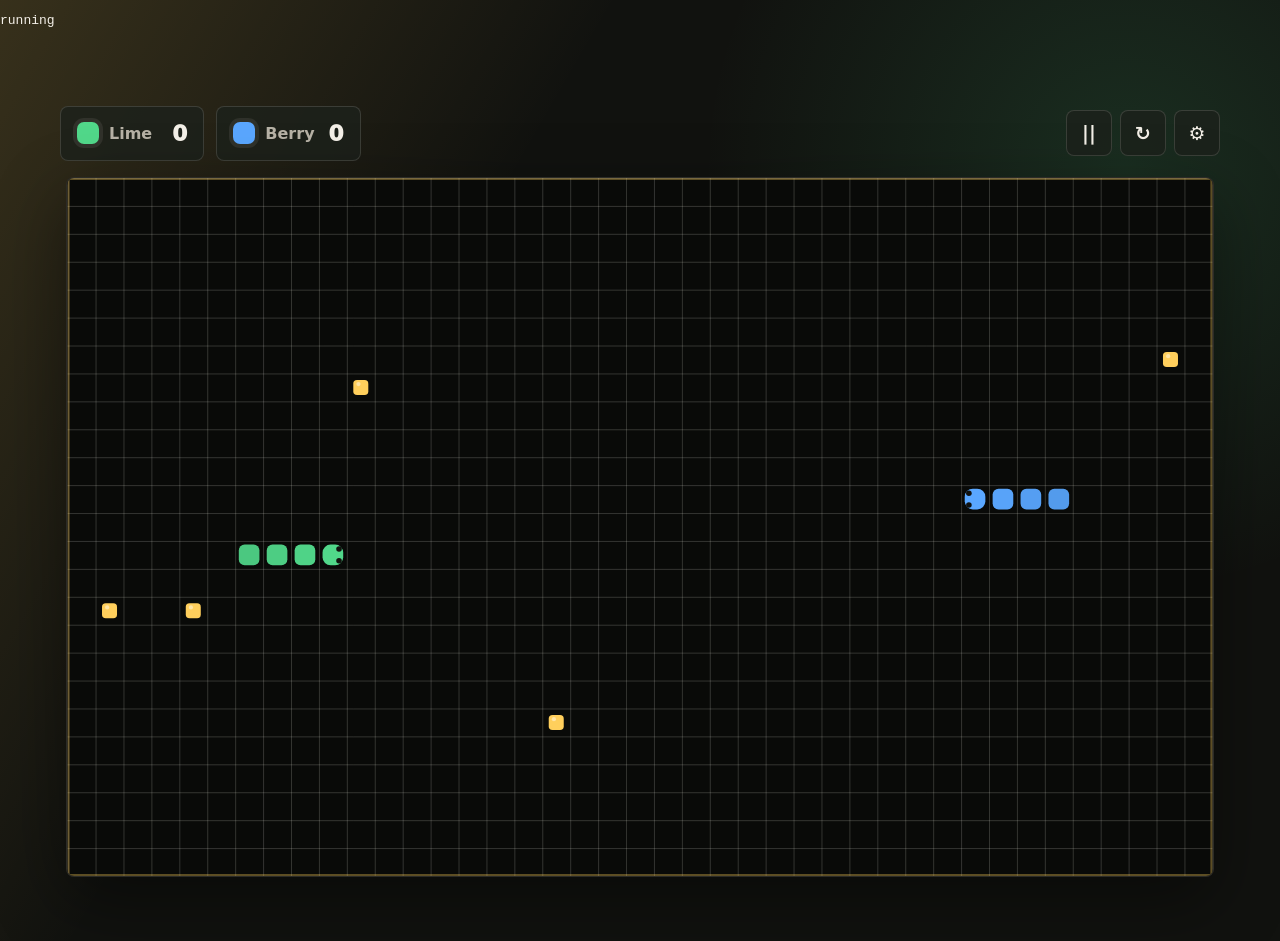
==== tests/smoke/mobile-layout-smoke.html @ 7c0e601f "add italian" ====
<!doctype html>
<html lang="en">
  <head>
    <meta charset="utf-8">
    <meta name="viewport" content="width=device-width, initial-scale=1">
    <title>Mobile layout smoke</title>
    <link rel="stylesheet" href="../../styles/common.css">
    <link rel="stylesheet" href="../../styles/setup.css">
    <link rel="stylesheet" href="../../styles/game.css">
  </head>
  <body>
    <pre id="result">running</pre>
    <main class="shell">
      <section id="setupScreen" class="setup-screen" aria-labelledby="setupTitle">
        <div class="setup-copy">
          <p class="eyebrow">Smoke</p>
          <h1 id="setupTitle">Snake</h1>
          <p class="lede">Mobile layout smoke.</p>
        </div>
        <form id="setupForm" class="setup-form">
          <fieldset class="mode-picker">
            <legend>Players</legend>
            <label><input type="radio" name="mode" value="1"><span>One</span></label>
            <label><input type="radio" name="mode" value="2" checked><span>Two</span></label>
          </fieldset>
          <div class="player-grid">
            <section class="player-panel">
              <div class="player-heading">
                <span class="player-mark" data-player="0"></span>
                <h2>Player 1</h2>
                <div class="key-row" data-controls-player="0"></div>
              </div>
              <label class="field"><span>Name</span><input id="playerOneName" name="playerOneName" value="Lime"></label>
              <label class="field"><span>Color</span><input id="playerOneColor" name="playerOneColor" type="color" value="#51d88a"></label>
            </section>
            <section class="player-panel" id="playerTwoPanel">
              <div class="player-heading">
                <span class="player-mark" data-player="1"></span>
                <h2>Player 2</h2>
                <div class="key-row" data-controls-player="1"></div>
              </div>
              <label class="field"><span>Name</span><input id="playerTwoName" name="playerTwoName" value="Berry"></label>
              <label class="field"><span>Color</span><input id="playerTwoColor" name="playerTwoColor" type="color" value="#5aa7ff"></label>
            </section>
          </div>
          <div class="settings-grid">
            <fieldset class="setting-picker setting-picker--two">
              <legend>Challenge</legend>
              <label><input type="radio" name="challenge" value="classic" checked><span>Classic</span></label>
              <label><input type="radio" name="challenge" value="reading"><span>Reading</span></label>
            </fieldset>
            <fieldset class="setting-picker setting-picker--three">
              <legend>Speed</legend>
              <label><input type="radio" name="speed" value="manual" checked><span>No auto</span></label>
              <label><input type="radio" name="speed" value="slow"><span>Slow</span></label>
              <label><input type="radio" name="speed" value="fast"><span>Fast</span></label>
            </fieldset>
            <fieldset class="setting-picker setting-picker--four">
              <legend>Field size</legend>
              <label><input type="radio" name="fieldSize" value="auto" checked><span>Auto</span></label>
              <label><input type="radio" name="fieldSize" value="small"><span>Small</span></label>
              <label><input type="radio" name="fieldSize" value="medium"><span>Medium</span></label>
              <label><input type="radio" name="fieldSize" value="large"><span>Large</span></label>
            </fieldset>
            <label class="field setting-field" id="dictionaryField">
              <span>Dictionary</span>
              <select id="dictionarySelect" name="dictionaryId"></select>
            </label>
            <fieldset class="setting-picker setting-picker--two setting-picker--wide">
              <legend>Theme</legend>
              <label><input type="radio" name="theme" value="dark" checked><span>Dark</span></label>
              <label><input type="radio" name="theme" value="light"><span>Light</span></label>
            </fieldset>
          </div>
          <button class="primary-button" type="submit">Start game</button>
        </form>
      </section>
      <section id="gameScreen" class="game-screen is-hidden">
        <header class="game-header">
          <div id="readingPrompt" class="reading-prompt is-hidden"><strong id="targetWord">APPLE</strong></div>
          <div class="scoreboard" id="scoreboard"></div>
          <div class="toolbar">
            <button id="pauseButton" class="icon-button" type="button"><span>||</span></button>
            <button id="restartButton" class="icon-button" type="button"><span>&#8635;</span></button>
            <button id="setupButton" class="icon-button" type="button"><span>&#9881;</span></button>
          </div>
        </header>
        <div class="arena-wrap">
          <canvas id="gameCanvas" width="960" height="672"></canvas>
          <div id="overlay" class="overlay is-hidden">
            <p id="overlayKicker" class="eyebrow">Paused</p>
            <h2 id="overlayTitle">Game paused</h2>
            <p id="overlayText">Press resume when you are ready.</p>
            <button id="overlayButton" class="primary-button" type="button">Resume</button>
          </div>
        </div>
        <div id="mobileControls" class="mobile-controls is-hidden">
          <button class="mobile-control" type="button" data-dir="up">&#8593;</button>
          <button class="mobile-control" type="button" data-dir="left">&#8592;</button>
          <button class="mobile-control" type="button" data-dir="down">&#8595;</button>
          <button class="mobile-control" type="button" data-dir="right">&#8594;</button>
        </div>
      </section>
    </main>

    <script src="../../src/config.js"></script>
    <script src="../../dictionaries/english.js"></script>
    <script src="../../dictionaries/french.js"></script>
    <script src="../../dictionaries/german.js"></script>
    <script src="../../dictionaries/greek.js"></script>
    <script src="../../dictionaries/italian.js"></script>
    <script src="../../dictionaries/russian.js"></script>
    <script src="../../src/core/dictionary.js"></script>
    <script src="../../src/core/storage.js"></script>
    <script src="../../src/core/url-state.js"></script>
    <script src="../../src/core/engine.js"></script>
    <script src="../../src/presentation/renderer.js"></script>
    <script src="../../src/presentation/ui.js"></script>
    <script src="../../src/presentation/sound.js"></script>
    <script src="../../src/app.js"></script>
    <script>
      (function () {
        "use strict";

        setTimeout(() => {
          document.querySelector("#setupForm").requestSubmit();

          setTimeout(() => {
            assert(document.documentElement.classList.contains("is-phone-mode"), "Expected phone mode.");
            assert(!document.querySelector("#gameScreen").classList.contains("is-hidden"), "Expected game screen.");
            assert(document.querySelector("#playerTwoPanel").classList.contains("is-phone-hidden"), "Expected Player 2 hidden.");
            assert(!document.querySelector("#mobileControls").classList.contains("is-hidden"), "Expected D-pad visible.");
            assert(document.querySelectorAll(".score-card").length === 1, "Expected one score card.");
            const canvas = document.querySelector("#gameCanvas");
            assert(canvas.width > 0, "Expected sized canvas.");

            const beforeMove = canvas.toDataURL();
            document.querySelector('[data-dir="down"]').click();

            setTimeout(() => {
              assert(canvas.toDataURL() !== beforeMove, "Expected D-pad to move manual snake.");
              document.querySelector("#result").textContent = "mobile layout smoke ok";
            }, 100);
          }, 100);
        }, 100);

        function assert(condition, message) {
          if (!condition) {
            throw new Error(message);
          }
        }
      })();
    </script>
  </body>
</html>
---- styles/common.css ----
:root {
  color-scheme: dark;
  --bg: #11120f;
  --panel: #1d211b;
  --panel-strong: #252b23;
  --text: #f4f0e8;
  --muted: #b7b2a6;
  --line: rgba(244, 240, 232, 0.14);
  --shadow: 0 24px 70px rgba(0, 0, 0, 0.42);
  --accent: #ffcf5c;
  --danger: #ff6f61;
  --surface: rgba(29, 33, 27, 0.82);
  --surface-strong: rgba(17, 18, 15, 0.72);
  --key-bg: rgba(17, 18, 15, 0.86);
  --key-border: rgba(244, 240, 232, 0.16);
  --key-border-strong: rgba(244, 240, 232, 0.3);
  --canvas-bg: #090a08;
  --canvas-grid: rgba(244, 240, 232, 0.18);
  --canvas-border: rgba(255, 207, 92, 0.34);
  --overlay-bg: rgba(9, 10, 8, 0.78);
  --dead-snake: #74756d;
  --eye: #11120f;
  --dead-eye: #2f312b;
  --skull: #f4f0e8;
  --skull-detail: #11120f;
  --font-body: Inter, ui-sans-serif, system-ui, -apple-system, BlinkMacSystemFont, "Segoe UI", sans-serif;
  --font-mono: ui-monospace, SFMono-Regular, Menlo, Monaco, Consolas, monospace;
  --page-max-width: 1160px;
  --page-gutter: 32px;
  --page-padding-block: 32px;
  --radius: 8px;
  --radius-small: 7px;
  --control-height: 48px;
  --primary-button-height: 54px;
  --icon-button-size: 46px;
  --title-size: clamp(3rem, 9vw, 7rem);
  --game-title-size: clamp(2.2rem, 7vw, 4.8rem);
  --target-word-size: clamp(1.6rem, 5vw, 2.8rem);
}

:root[data-theme="light"] {
  color-scheme: light;
  --bg: #f4f0e8;
  --panel: #fffaf0;
  --panel-strong: #f1eadf;
  --text: #171a14;
  --muted: #62685f;
  --line: rgba(17, 18, 15, 0.16);
  --shadow: 0 24px 70px rgba(42, 35, 22, 0.18);
  --accent: #c98217;
  --danger: #c94f42;
  --surface: rgba(255, 252, 245, 0.9);
  --surface-strong: rgba(255, 255, 255, 0.74);
  --key-bg: rgba(248, 244, 235, 0.94);
  --key-border: rgba(17, 18, 15, 0.16);
  --key-border-strong: rgba(17, 18, 15, 0.28);
  --canvas-bg: #faf6ec;
  --canvas-grid: rgba(55, 59, 50, 0.22);
  --canvas-border: rgba(201, 130, 23, 0.5);
  --overlay-bg: rgba(250, 246, 236, 0.82);
  --dead-snake: #9b9d92;
  --eye: #11120f;
  --dead-eye: #676a61;
  --skull: #171a14;
  --skull-detail: #faf6ec;
}

* {
  box-sizing: border-box;
}

html,
body {
  min-height: 100%;
}

body {
  margin: 0;
  color: var(--text);
  font-family: var(--font-body);
  background:
    linear-gradient(120deg, rgba(255, 207, 92, 0.16), transparent 34%),
    radial-gradient(circle at 88% 18%, rgba(81, 216, 138, 0.14), transparent 31%),
    var(--bg);
}

button,
input,
select {
  font: inherit;
}

button {
  cursor: pointer;
}

.shell {
  width: min(var(--page-max-width), calc(100% - var(--page-gutter)));
  min-height: 100vh;
  margin: 0 auto;
  padding: var(--page-padding-block) 0;
  display: grid;
  place-items: center;
}

.setup-screen,
.game-screen {
  width: 100%;
}

.eyebrow {
  margin: 0 0 8px;
  color: var(--accent);
  font-size: 0.75rem;
  font-weight: 800;
  letter-spacing: 0;
  text-transform: uppercase;
}

h1,
h2,
p {
  margin-top: 0;
}

h1 {
  margin-bottom: 12px;
  font-size: var(--title-size);
  line-height: 0.88;
  letter-spacing: 0;
}

h2 {
  margin-bottom: 0;
  font-size: 1.1rem;
  letter-spacing: 0;
}

.player-mark {
  width: 22px;
  height: 22px;
  flex: 0 0 auto;
  border-radius: var(--radius-small);
  background: var(--snake-color, #51d88a);
  box-shadow: 0 0 0 4px rgba(244, 240, 232, 0.08);
}

.primary-button {
  min-height: var(--primary-button-height);
  border: 0;
  border-radius: var(--radius);
  padding: 0 22px;
  color: #15110a;
  background: var(--accent);
  font-weight: 900;
  box-shadow: 0 14px 30px rgba(255, 207, 92, 0.18);
}

.mode-picker input:focus-visible + span,
.setting-picker input:focus-visible + span,
.primary-button:focus-visible,
.icon-button:focus-visible,
.mobile-control:focus-visible,
.field input:focus-visible,
.field select:focus-visible {
  outline: 3px solid rgba(255, 207, 92, 0.56);
  outline-offset: 3px;
}

.is-hidden {
  display: none !important;
}

@media (max-width: 840px) {
  .shell {
    width: min(100% - 20px, 720px);
    padding: 16px 0;
  }
}

@media (max-width: 520px) {
  .shell {
    width: 100%;
    padding: 0;
  }

  :root.is-phone-mode {
    --page-gutter: 0;
    --page-padding-block: 0;
    --target-word-size: clamp(1.35rem, 8vw, 2.2rem);
  }

  .primary-button {
    border-radius: 0;
  }
}
---- styles/setup.css ----
.setup-screen {
  display: grid;
  grid-template-columns: minmax(260px, 0.78fr) minmax(320px, 1.22fr);
  gap: 32px;
  align-items: stretch;
}

.setup-copy {
  min-height: 560px;
  padding: 40px;
  border: 1px solid var(--line);
  background:
    linear-gradient(155deg, rgba(255, 207, 92, 0.13), transparent 45%),
    linear-gradient(340deg, rgba(255, 111, 97, 0.12), transparent 48%),
    var(--panel);
  border-radius: var(--radius);
  box-shadow: var(--shadow);
  display: flex;
  flex-direction: column;
  justify-content: flex-end;
  overflow: hidden;
  position: relative;
}

.setup-copy::before {
  content: "";
  position: absolute;
  inset: 40px;
  border-radius: var(--radius);
  background:
    linear-gradient(90deg, transparent 46%, rgba(244, 240, 232, 0.1) 48%, transparent 50%),
    linear-gradient(0deg, transparent 46%, rgba(244, 240, 232, 0.1) 48%, transparent 50%);
  background-size: 52px 52px;
  mask-image: linear-gradient(180deg, transparent 8%, black 55%, transparent);
  opacity: 0.45;
}

.setup-copy::after {
  content: "";
  width: 210px;
  height: 210px;
  border: 24px solid rgba(81, 216, 138, 0.9);
  border-right-color: transparent;
  border-radius: var(--radius);
  position: absolute;
  right: -40px;
  top: 88px;
  transform: rotate(12deg);
  filter: drop-shadow(0 12px 0 rgba(0, 0, 0, 0.2));
}

.setup-copy > * {
  position: relative;
  z-index: 1;
}

.lede {
  max-width: 390px;
  margin-bottom: 0;
  color: var(--muted);
  font-size: 1.05rem;
  line-height: 1.5;
}

.setup-form {
  display: grid;
  gap: 16px;
}

fieldset {
  margin: 0;
  padding: 0;
  border: 0;
}

.mode-picker,
.setting-picker {
  display: grid;
  gap: 10px;
}

.mode-picker {
  grid-template-columns: repeat(2, minmax(0, 1fr));
}

.setting-picker--two {
  grid-template-columns: repeat(2, minmax(0, 1fr));
}

.setting-picker--three {
  grid-template-columns: repeat(3, minmax(0, 1fr));
}

.setting-picker--four {
  grid-template-columns: repeat(4, minmax(0, 1fr));
}

.mode-picker legend,
.setting-picker legend {
  grid-column: 1 / -1;
  margin-bottom: 8px;
  color: var(--muted);
  font-size: 0.88rem;
  font-weight: 700;
}

.mode-picker label,
.setting-picker label {
  position: relative;
}

.mode-picker input,
.setting-picker input {
  position: absolute;
  opacity: 0;
}

.mode-picker span,
.setting-picker span {
  min-height: 48px;
  border: 1px solid var(--line);
  border-radius: var(--radius);
  background: var(--surface);
  display: grid;
  place-items: center;
  color: var(--muted);
  font-weight: 800;
  transition:
    border-color 160ms ease,
    background 160ms ease,
    color 160ms ease,
    transform 160ms ease;
}

.mode-picker input:checked + span,
.setting-picker input:checked + span {
  border-color: rgba(255, 207, 92, 0.68);
  background: rgba(255, 207, 92, 0.16);
  color: var(--text);
}

.settings-grid {
  display: grid;
  grid-template-columns: repeat(2, minmax(0, 1fr));
  gap: 16px;
}

.setting-picker--wide {
  grid-column: 1 / -1;
}

.setting-field {
  min-width: 0;
}

.player-grid {
  display: grid;
  grid-template-columns: repeat(2, minmax(0, 1fr));
  gap: 16px;
}

.player-panel {
  min-width: 0;
  padding: 20px;
  border: 1px solid var(--line);
  border-radius: var(--radius);
  background: var(--surface);
  display: grid;
  gap: 18px;
}

.player-panel.is-disabled {
  opacity: 0.45;
}

:root.is-phone-mode .mode-picker,
:root.is-phone-mode .player-panel.is-phone-hidden {
  display: none;
}

.player-heading {
  display: flex;
  gap: 10px;
  align-items: center;
}

.field {
  display: grid;
  gap: 8px;
  color: var(--muted);
  font-size: 0.88rem;
  font-weight: 700;
}

.field input,
.field select {
  width: 100%;
  min-width: 0;
  height: var(--control-height);
  border: 1px solid var(--line);
  border-radius: var(--radius);
  color: var(--text);
  background: var(--surface-strong);
}

.field input[type="text"],
.field select {
  padding: 0 14px;
}

.field input[type="color"] {
  padding: 5px;
}

.field select:disabled,
.field.is-disabled {
  opacity: 0.48;
}

.key-row {
  display: grid;
  grid-template-columns: repeat(4, 1fr);
  gap: 8px;
}

kbd {
  min-width: 0;
  height: 34px;
  border: 1px solid var(--key-border);
  border-bottom-color: var(--key-border-strong);
  border-radius: var(--radius-small);
  background: var(--key-bg);
  color: var(--muted);
  display: grid;
  place-items: center;
  font-family: ui-monospace, SFMono-Regular, Menlo, Monaco, Consolas, monospace;
  font-size: 0.78rem;
  font-weight: 800;
}

@media (max-width: 840px) {
  .setup-screen {
    grid-template-columns: 1fr;
  }

  .setup-copy {
    min-height: 290px;
    padding: 26px;
  }

  .setup-copy::after {
    width: 150px;
    height: 150px;
    border-width: 18px;
    right: -44px;
    top: 40px;
  }

  .player-grid {
    grid-template-columns: 1fr;
  }

  .settings-grid {
    grid-template-columns: 1fr;
  }

  .setting-picker--wide {
    grid-column: auto;
  }
}

@media (max-width: 520px) {
  .setup-copy,
  .player-panel,
  .mode-picker span,
  .setting-picker span,
  .field input,
  .field select {
    border-radius: 0;
  }

  .setup-form {
    gap: 10px;
    padding: 0 10px 10px;
  }

  .setup-copy {
    min-height: 240px;
    border-left: 0;
    border-right: 0;
  }

  .setup-copy::after {
    width: 128px;
    height: 128px;
    border-width: 16px;
    top: -18px;
    right: -86px;
  }
}
---- styles/game.css ----
.game-screen {
  display: grid;
  gap: 16px;
}

.game-header {
  display: flex;
  justify-content: space-between;
  align-items: center;
  gap: 20px;
}

.game-header h1 {
  margin: 0;
  font-size: var(--game-title-size);
}

.toolbar {
  display: flex;
  gap: 8px;
}

.icon-button {
  width: var(--icon-button-size);
  height: var(--icon-button-size);
  border: 1px solid var(--line);
  border-radius: var(--radius);
  color: var(--text);
  background: var(--surface);
  display: grid;
  place-items: center;
  font-size: 1.18rem;
  font-weight: 900;
}

.scoreboard {
  display: grid;
  grid-template-columns: repeat(2, minmax(0, 1fr));
  gap: 12px;
}

.score-card {
  min-width: 0;
  border: 1px solid var(--line);
  border-radius: var(--radius);
  background: var(--surface);
  padding: 14px 16px;
  display: flex;
  justify-content: space-between;
  align-items: center;
  gap: 14px;
}

.score-name {
  min-width: 0;
  display: flex;
  align-items: center;
  gap: 10px;
  color: var(--muted);
  font-weight: 800;
}

.score-name span:last-child {
  overflow: hidden;
  text-overflow: ellipsis;
  white-space: nowrap;
}

.score-value {
  color: var(--text);
  font-size: 1.35rem;
  font-weight: 950;
}

.reading-prompt {
  width: min(50%, var(--arena-preferred-width, 150px));
  justify-self: center;
  border: 1px solid var(--line);
  border-radius: var(--radius);
  background: var(--surface);
  padding: 12px 16px;
  display: flex;
  justify-content: center;
  align-items: baseline;
  gap: 12px;
}

.reading-prompt span {
  color: var(--muted);
  font-size: 0.82rem;
  font-weight: 800;
  text-transform: uppercase;
}

.reading-prompt strong {
  color: var(--accent);
  font-size: var(--target-word-size);
  line-height: 1;
  letter-spacing: 0;
}

.arena-wrap {
  width: 100%;
  justify-self: center;
  aspect-ratio: 10 / 7;
  border: 1px solid var(--line);
  border-radius: var(--radius);
  background: var(--canvas-bg);
  box-shadow: var(--shadow);
  overflow: hidden;
  position: relative;
}

canvas {
  width: 100%;
  height: 100%;
  display: block;
}

.mobile-controls {
  display: none;
  justify-self: center;
  grid-template-areas:
    ". up ."
    "left down right";
  grid-template-columns: repeat(3, 64px);
  gap: 10px;
  padding: 2px 0 4px;
  touch-action: manipulation;
}

.mobile-control {
  width: 64px;
  height: 58px;
  border: 1px solid var(--line);
  border-radius: var(--radius);
  color: var(--text);
  background: var(--surface);
  display: grid;
  place-items: center;
  font-size: 1.55rem;
  font-weight: 950;
}

.mobile-control[data-dir="up"] {
  grid-area: up;
}

.mobile-control[data-dir="left"] {
  grid-area: left;
}

.mobile-control[data-dir="down"] {
  grid-area: down;
}

.mobile-control[data-dir="right"] {
  grid-area: right;
}

.mobile-control:active {
  transform: translateY(1px);
  background: rgba(255, 207, 92, 0.16);
}

:root.is-phone-mode .arena-wrap {
  touch-action: none;
}

:root.is-phone-mode .mobile-controls:not(.is-hidden) {
  display: grid;
}

.overlay {
  position: absolute;
  inset: 0;
  padding: 24px;
  background: var(--overlay-bg);
  backdrop-filter: blur(8px);
  display: grid;
  place-content: center;
  justify-items: center;
  text-align: center;
}

.overlay h2 {
  max-width: 560px;
  margin: 0 0 10px;
  font-size: clamp(2rem, 5vw, 4rem);
  line-height: 0.96;
}

.overlay p:not(.eyebrow) {
  max-width: 430px;
  margin-bottom: 20px;
  color: var(--muted);
}

@media (max-width: 840px) {
  .scoreboard {
    grid-template-columns: 1fr;
  }

  .game-header {
    align-items: flex-end;
  }
}

@media (max-width: 520px) {
  .game-screen {
    gap: 10px;
    padding: 0 10px 10px;
  }

  :root.is-phone-mode .game-screen {
    min-height: 100svh;
    align-content: start;
  }

  .icon-button,
  .score-card,
  .reading-prompt,
  .arena-wrap,
  .mobile-control {
    border-radius: 0;
  }

  .game-header {
    display: grid;
    grid-template-columns: minmax(0, 1fr) auto;
    align-items: center;
    gap: 8px;
    padding: 10px 10px 0;
  }

  .reading-prompt {
    grid-column: 1 / -1;
    width: 100%;
    order: -1;
    padding: 9px 12px;
  }

  .scoreboard {
    min-width: 0;
  }

  .score-card {
    min-height: 44px;
    padding: 9px 11px;
  }

  .score-value {
    font-size: 1.08rem;
  }

  .toolbar {
    gap: 6px;
  }

  .icon-button {
    width: 42px;
    height: 42px;
  }

}
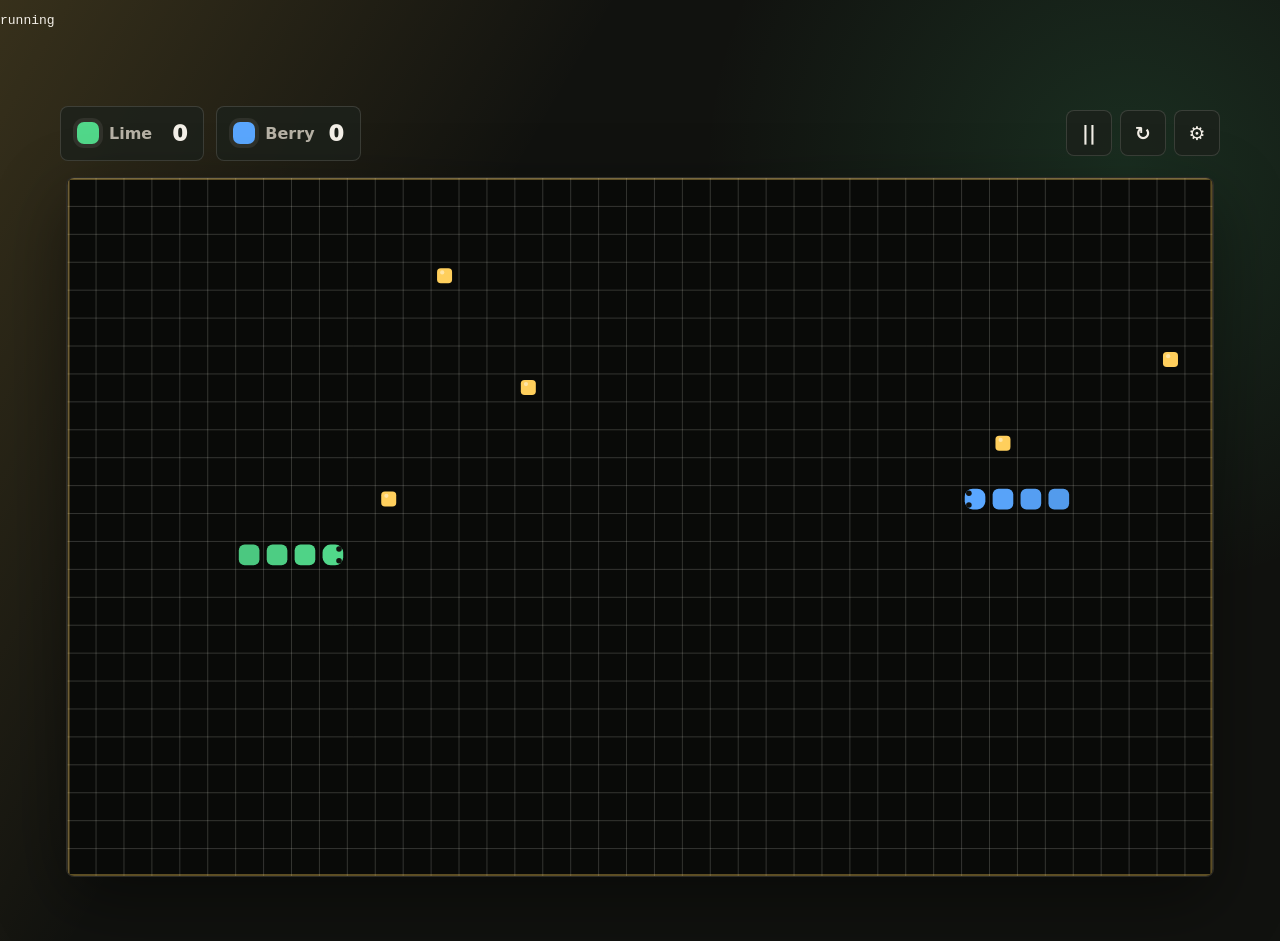
==== commit f3dfb431: "fix mobile view hidden header" ====
--- a/tests/smoke/mobile-layout-smoke.html
+++ b/tests/smoke/mobile-layout-smoke.html
@@ -123,11 +123,14 @@
         "use strict";
 
         setTimeout(() => {
+          document.querySelector("#setupScreen").style.paddingBottom = "720px";
+          window.scrollTo(0, document.body.scrollHeight);
           document.querySelector("#setupForm").requestSubmit();
 
           setTimeout(() => {
             assert(document.documentElement.classList.contains("is-phone-mode"), "Expected phone mode.");
             assert(!document.querySelector("#gameScreen").classList.contains("is-hidden"), "Expected game screen.");
+            assert(window.scrollY < 2, "Expected game start to reset page scroll.");
             assert(document.querySelector("#playerTwoPanel").classList.contains("is-phone-hidden"), "Expected Player 2 hidden.");
             assert(!document.querySelector("#mobileControls").classList.contains("is-hidden"), "Expected D-pad visible.");
             assert(document.querySelectorAll(".score-card").length === 1, "Expected one score card.");
--- a/styles/common.css
+++ b/styles/common.css
@@ -36,6 +36,9 @@
   --title-size: clamp(3rem, 9vw, 7rem);
   --game-title-size: clamp(2.2rem, 7vw, 4.8rem);
   --target-word-size: clamp(1.6rem, 5vw, 2.8rem);
+  --visible-viewport-height: 100vh;
+  --visible-viewport-top: 0px;
+  --phone-top-inset: 0px;
 }
 
 :root[data-theme="light"] {
@@ -187,7 +190,12 @@
   :root.is-phone-mode {
     --page-gutter: 0;
     --page-padding-block: 0;
+    --phone-top-inset: max(env(safe-area-inset-top, 0px), var(--visible-viewport-top, 0px));
     --target-word-size: clamp(1.35rem, 8vw, 2.2rem);
+  }
+
+  :root.is-phone-mode .shell {
+    min-height: var(--visible-viewport-height, 100svh);
   }
 
   .primary-button {
--- a/styles/game.css
+++ b/styles/game.css
@@ -213,8 +213,9 @@
   }
 
   :root.is-phone-mode .game-screen {
-    min-height: 100svh;
+    min-height: var(--visible-viewport-height, 100svh);
     align-content: start;
+    padding-top: var(--phone-top-inset, 0px);
   }
 
   .icon-button,
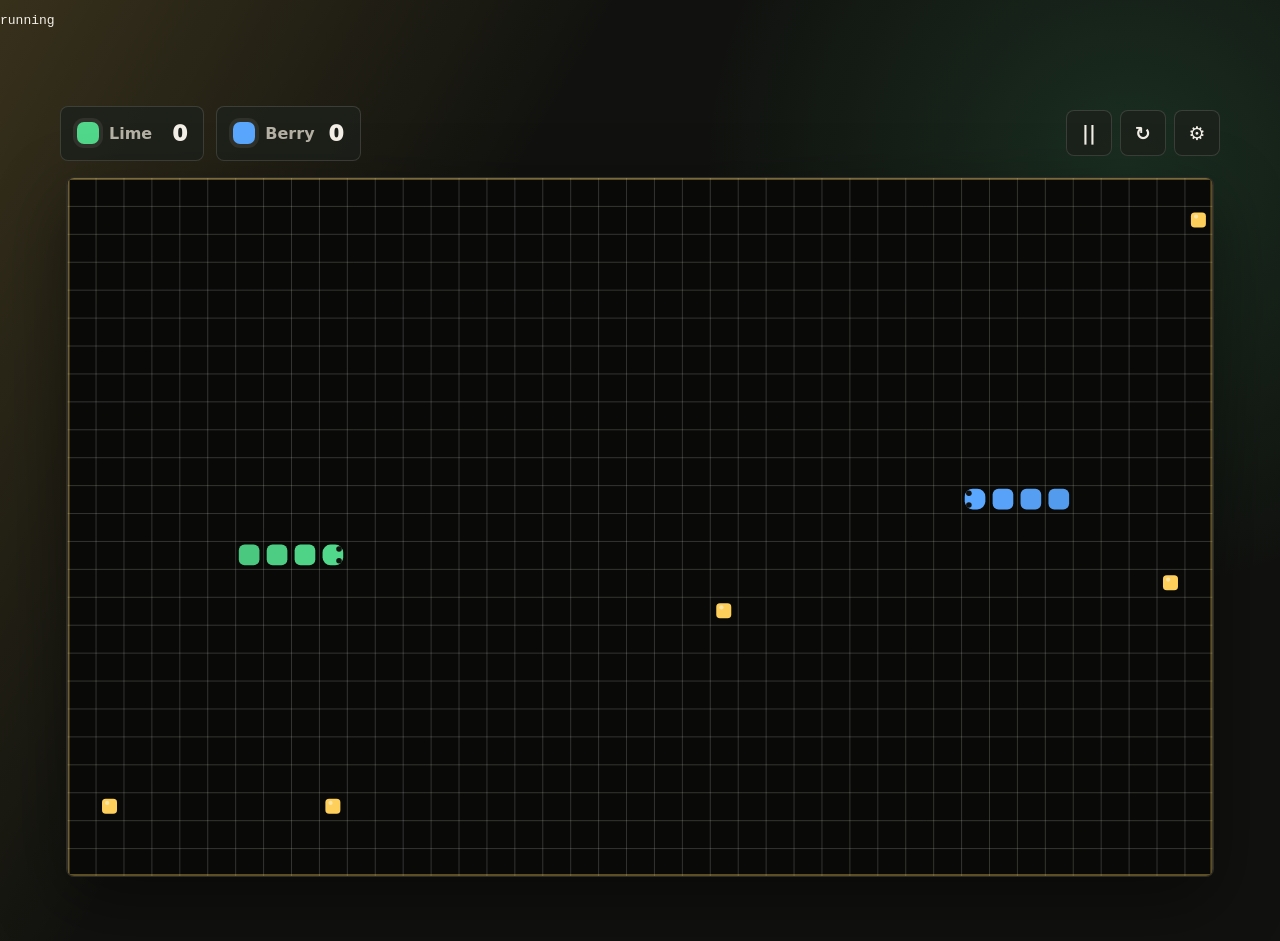
==== commit 2345856f: "fix for mobile try 2" ====
--- a/tests/smoke/mobile-layout-smoke.html
+++ b/tests/smoke/mobile-layout-smoke.html
@@ -136,6 +136,7 @@
             assert(document.querySelectorAll(".score-card").length === 1, "Expected one score card.");
             const canvas = document.querySelector("#gameCanvas");
             assert(canvas.width > 0, "Expected sized canvas.");
+            assert(hasCanvasInk(canvas), "Expected board to be drawn before first touch.");
 
             const beforeMove = canvas.toDataURL();
             document.querySelector('[data-dir="down"]').click();
@@ -152,6 +153,18 @@
             throw new Error(message);
           }
         }
+
+        function hasCanvasInk(canvas) {
+          const data = canvas.getContext("2d").getImageData(0, 0, canvas.width, canvas.height).data;
+
+          for (let index = 0; index < data.length; index += 64) {
+            if (data[index + 3] > 0 && (data[index] > 30 || data[index + 1] > 30 || data[index + 2] > 30)) {
+              return true;
+            }
+          }
+
+          return false;
+        }
       })();
     </script>
   </body>
--- a/styles/common.css
+++ b/styles/common.css
@@ -37,7 +37,6 @@
   --game-title-size: clamp(2.2rem, 7vw, 4.8rem);
   --target-word-size: clamp(1.6rem, 5vw, 2.8rem);
   --visible-viewport-height: 100vh;
-  --visible-viewport-top: 0px;
   --phone-top-inset: 0px;
 }
 
@@ -190,7 +189,6 @@
   :root.is-phone-mode {
     --page-gutter: 0;
     --page-padding-block: 0;
-    --phone-top-inset: max(env(safe-area-inset-top, 0px), var(--visible-viewport-top, 0px));
     --target-word-size: clamp(1.35rem, 8vw, 2.2rem);
   }
 
--- a/styles/game.css
+++ b/styles/game.css
@@ -215,7 +215,7 @@
   :root.is-phone-mode .game-screen {
     min-height: var(--visible-viewport-height, 100svh);
     align-content: start;
-    padding-top: var(--phone-top-inset, 0px);
+    padding-top: calc(env(safe-area-inset-top, 0px) + var(--phone-top-inset, 0px));
   }
 
   .icon-button,
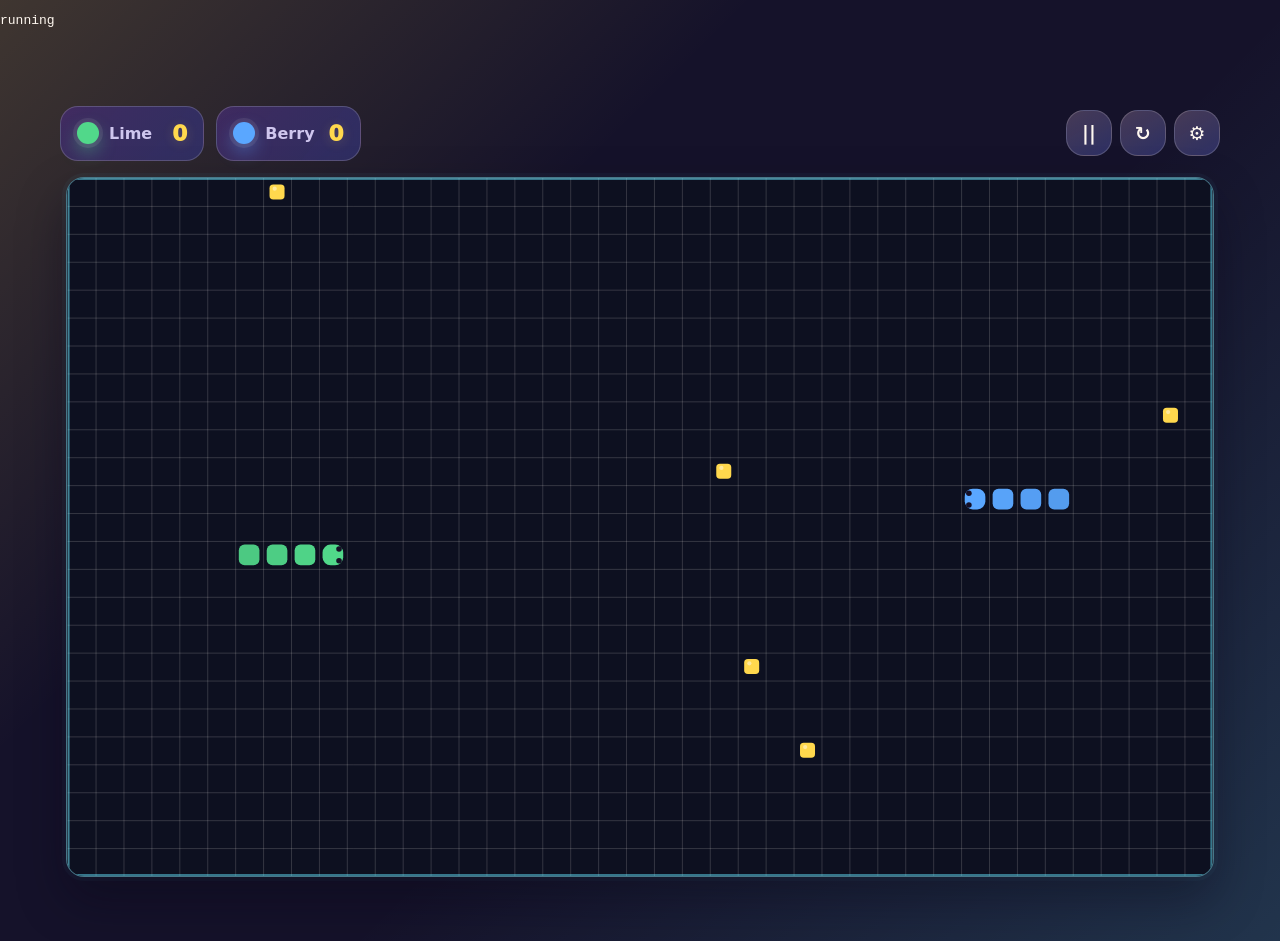
==== commit 73190b8c: "refine setup screen ui" ====
--- a/tests/smoke/mobile-layout-smoke.html
+++ b/tests/smoke/mobile-layout-smoke.html
@@ -31,7 +31,10 @@
                 <div class="key-row" data-controls-player="0"></div>
               </div>
               <label class="field"><span>Name</span><input id="playerOneName" name="playerOneName" value="Lime"></label>
-              <label class="field"><span>Color</span><input id="playerOneColor" name="playerOneColor" type="color" value="#51d88a"></label>
+              <fieldset class="field color-field" data-color-picker="0">
+                <legend>Color</legend>
+                <div class="color-options" data-color-options></div>
+              </fieldset>
             </section>
             <section class="player-panel" id="playerTwoPanel">
               <div class="player-heading">
@@ -40,7 +43,10 @@
                 <div class="key-row" data-controls-player="1"></div>
               </div>
               <label class="field"><span>Name</span><input id="playerTwoName" name="playerTwoName" value="Berry"></label>
-              <label class="field"><span>Color</span><input id="playerTwoColor" name="playerTwoColor" type="color" value="#5aa7ff"></label>
+              <fieldset class="field color-field" data-color-picker="1">
+                <legend>Color</legend>
+                <div class="color-options" data-color-options></div>
+              </fieldset>
             </section>
           </div>
           <div class="settings-grid">
@@ -123,6 +129,7 @@
         "use strict";
 
         setTimeout(() => {
+          assert(document.querySelectorAll(".color-swatch").length === 12, "Expected generated color swatches.");
           document.querySelector("#setupScreen").style.paddingBottom = "720px";
           window.scrollTo(0, document.body.scrollHeight);
           document.querySelector("#setupForm").requestSubmit();
--- a/styles/common.css
+++ b/styles/common.css
@@ -1,35 +1,39 @@
 :root {
   color-scheme: dark;
-  --bg: #11120f;
-  --panel: #1d211b;
-  --panel-strong: #252b23;
-  --text: #f4f0e8;
-  --muted: #b7b2a6;
-  --line: rgba(244, 240, 232, 0.14);
-  --shadow: 0 24px 70px rgba(0, 0, 0, 0.42);
-  --accent: #ffcf5c;
-  --danger: #ff6f61;
-  --surface: rgba(29, 33, 27, 0.82);
-  --surface-strong: rgba(17, 18, 15, 0.72);
-  --key-bg: rgba(17, 18, 15, 0.86);
-  --key-border: rgba(244, 240, 232, 0.16);
-  --key-border-strong: rgba(244, 240, 232, 0.3);
-  --canvas-bg: #090a08;
-  --canvas-grid: rgba(244, 240, 232, 0.18);
-  --canvas-border: rgba(255, 207, 92, 0.34);
-  --overlay-bg: rgba(9, 10, 8, 0.78);
-  --dead-snake: #74756d;
-  --eye: #11120f;
-  --dead-eye: #2f312b;
-  --skull: #f4f0e8;
-  --skull-detail: #11120f;
+  --bg: #15122a;
+  --panel: #201946;
+  --panel-strong: #2a2258;
+  --text: #fff8f0;
+  --muted: #cfc6ee;
+  --line: rgba(255, 248, 240, 0.18);
+  --shadow: 0 22px 48px rgba(7, 5, 22, 0.38);
+  --accent: #ffd84d;
+  --accent-2: #62e6ff;
+  --accent-3: #ff7ab6;
+  --success: #5dff9f;
+  --danger: #ff6b7d;
+  --surface: rgba(45, 36, 95, 0.86);
+  --surface-strong: rgba(20, 18, 48, 0.74);
+  --key-bg: rgba(20, 18, 48, 0.88);
+  --key-border: rgba(255, 248, 240, 0.18);
+  --key-border-strong: rgba(98, 230, 255, 0.42);
+  --canvas-bg: #0d1020;
+  --canvas-grid: rgba(255, 248, 240, 0.16);
+  --canvas-border: rgba(98, 230, 255, 0.48);
+  --overlay-bg: rgba(12, 10, 28, 0.78);
+  --dead-snake: #8580a1;
+  --eye: #161026;
+  --dead-eye: #3c3851;
+  --skull: #fff8f0;
+  --skull-detail: #161026;
   --font-body: Inter, ui-sans-serif, system-ui, -apple-system, BlinkMacSystemFont, "Segoe UI", sans-serif;
   --font-mono: ui-monospace, SFMono-Regular, Menlo, Monaco, Consolas, monospace;
   --page-max-width: 1160px;
   --page-gutter: 32px;
   --page-padding-block: 32px;
-  --radius: 8px;
-  --radius-small: 7px;
+  --radius: 18px;
+  --radius-small: 12px;
+  --spring: 180ms cubic-bezier(0.2, 1.55, 0.35, 1);
   --control-height: 48px;
   --primary-button-height: 54px;
   --icon-button-size: 46px;
@@ -42,29 +46,32 @@
 
 :root[data-theme="light"] {
   color-scheme: light;
-  --bg: #f4f0e8;
-  --panel: #fffaf0;
-  --panel-strong: #f1eadf;
-  --text: #171a14;
-  --muted: #62685f;
-  --line: rgba(17, 18, 15, 0.16);
-  --shadow: 0 24px 70px rgba(42, 35, 22, 0.18);
-  --accent: #c98217;
-  --danger: #c94f42;
-  --surface: rgba(255, 252, 245, 0.9);
-  --surface-strong: rgba(255, 255, 255, 0.74);
-  --key-bg: rgba(248, 244, 235, 0.94);
-  --key-border: rgba(17, 18, 15, 0.16);
-  --key-border-strong: rgba(17, 18, 15, 0.28);
-  --canvas-bg: #faf6ec;
-  --canvas-grid: rgba(55, 59, 50, 0.22);
-  --canvas-border: rgba(201, 130, 23, 0.5);
-  --overlay-bg: rgba(250, 246, 236, 0.82);
-  --dead-snake: #9b9d92;
-  --eye: #11120f;
-  --dead-eye: #676a61;
-  --skull: #171a14;
-  --skull-detail: #faf6ec;
+  --bg: #fff3c7;
+  --panel: #fff9df;
+  --panel-strong: #ffe9a6;
+  --text: #241b34;
+  --muted: #685a7c;
+  --line: rgba(36, 27, 52, 0.15);
+  --shadow: 0 20px 44px rgba(123, 73, 15, 0.18);
+  --accent: #f6b800;
+  --accent-2: #11b8da;
+  --accent-3: #f45b9a;
+  --success: #21c76b;
+  --danger: #e74f63;
+  --surface: rgba(255, 255, 255, 0.78);
+  --surface-strong: rgba(255, 248, 221, 0.86);
+  --key-bg: rgba(255, 255, 255, 0.9);
+  --key-border: rgba(36, 27, 52, 0.16);
+  --key-border-strong: rgba(17, 184, 218, 0.4);
+  --canvas-bg: #fff9df;
+  --canvas-grid: rgba(70, 53, 92, 0.22);
+  --canvas-border: rgba(244, 91, 154, 0.42);
+  --overlay-bg: rgba(255, 247, 215, 0.82);
+  --dead-snake: #a39ab0;
+  --eye: #241b34;
+  --dead-eye: #71687d;
+  --skull: #241b34;
+  --skull-detail: #fff9df;
 }
 
 * {
@@ -81,8 +88,8 @@
   color: var(--text);
   font-family: var(--font-body);
   background:
-    linear-gradient(120deg, rgba(255, 207, 92, 0.16), transparent 34%),
-    radial-gradient(circle at 88% 18%, rgba(81, 216, 138, 0.14), transparent 31%),
+    linear-gradient(135deg, rgba(255, 216, 77, 0.18), transparent 34%),
+    linear-gradient(315deg, rgba(98, 230, 255, 0.16), transparent 42%),
     var(--bg);
 }
 
@@ -94,6 +101,24 @@
 
 button {
   cursor: pointer;
+}
+
+button,
+.mode-picker span,
+.setting-picker span,
+.player-panel,
+.score-card,
+.reading-prompt,
+.arena-wrap,
+.field input,
+.field select,
+kbd {
+  transition:
+    transform var(--spring),
+    border-color 160ms ease,
+    background 160ms ease,
+    box-shadow 160ms ease,
+    color 160ms ease;
 }
 
 .shell {
@@ -144,7 +169,9 @@
   flex: 0 0 auto;
   border-radius: var(--radius-small);
   background: var(--snake-color, #51d88a);
-  box-shadow: 0 0 0 4px rgba(244, 240, 232, 0.08);
+  box-shadow:
+    0 0 0 4px rgba(255, 248, 240, 0.08),
+    0 8px 18px color-mix(in srgb, var(--snake-color, #51d88a) 42%, transparent);
 }
 
 .primary-button {
@@ -153,9 +180,24 @@
   border-radius: var(--radius);
   padding: 0 22px;
   color: #15110a;
-  background: var(--accent);
+  background: linear-gradient(135deg, var(--accent), #ff9f43 58%, var(--accent-3));
   font-weight: 900;
-  box-shadow: 0 14px 30px rgba(255, 207, 92, 0.18);
+  box-shadow: 0 14px 24px rgba(255, 184, 0, 0.22);
+  transition:
+    transform var(--spring),
+    box-shadow 160ms ease,
+    filter 160ms ease;
+}
+
+.primary-button:hover {
+  transform: translateY(-2px) scale(1.015);
+  filter: saturate(1.08);
+  box-shadow: 0 18px 30px rgba(255, 184, 0, 0.28);
+}
+
+.primary-button:active {
+  transform: translateY(1px) scale(0.985);
+  box-shadow: 0 9px 18px rgba(255, 184, 0, 0.22);
 }
 
 .mode-picker input:focus-visible + span,
@@ -164,13 +206,72 @@
 .icon-button:focus-visible,
 .mobile-control:focus-visible,
 .field input:focus-visible,
-.field select:focus-visible {
+.field select:focus-visible,
+.color-option input:focus-visible + .color-swatch {
   outline: 3px solid rgba(255, 207, 92, 0.56);
   outline-offset: 3px;
 }
 
 .is-hidden {
   display: none !important;
+}
+
+.boot-loader {
+  position: fixed;
+  inset: 0;
+  z-index: 1000;
+  display: grid;
+  place-items: center;
+  padding: 24px;
+  color: var(--text);
+  background:
+    linear-gradient(120deg, rgba(255, 216, 77, 0.2), transparent 36%),
+    linear-gradient(315deg, rgba(98, 230, 255, 0.18), transparent 42%),
+    var(--bg);
+  transition: opacity 180ms ease, visibility 180ms ease;
+}
+
+.boot-loader.is-complete {
+  visibility: hidden;
+  opacity: 0;
+  pointer-events: none;
+}
+
+.boot-loader__panel {
+  width: min(360px, 100%);
+}
+
+.boot-loader__title {
+  margin-bottom: 22px;
+  font-size: clamp(3rem, 12vw, 5.2rem);
+  font-weight: 950;
+  line-height: 0.86;
+  letter-spacing: 0;
+}
+
+.boot-progress {
+  height: 12px;
+  border: 1px solid var(--line);
+  border-radius: var(--radius);
+  padding: 2px;
+  background: var(--surface-strong);
+  overflow: hidden;
+}
+
+.boot-progress span {
+  display: block;
+  width: 0;
+  height: 100%;
+  border-radius: calc(var(--radius) - 3px);
+  background: linear-gradient(90deg, var(--accent), var(--accent-2), var(--accent-3));
+  transition: width 140ms ease;
+}
+
+.boot-loader__text {
+  margin: 12px 0 0;
+  color: var(--muted);
+  font-size: 0.9rem;
+  font-weight: 800;
 }
 
 @media (max-width: 840px) {
@@ -197,6 +298,16 @@
   }
 
   .primary-button {
-    border-radius: 0;
-  }
-}
+    border-radius: var(--radius);
+  }
+}
+
+@media (prefers-reduced-motion: reduce) {
+  *,
+  *::before,
+  *::after {
+    transition-duration: 0.01ms !important;
+    animation-duration: 0.01ms !important;
+    animation-iteration-count: 1 !important;
+  }
+}
--- a/styles/setup.css
+++ b/styles/setup.css
@@ -10,8 +10,9 @@
   padding: 40px;
   border: 1px solid var(--line);
   background:
-    linear-gradient(155deg, rgba(255, 207, 92, 0.13), transparent 45%),
-    linear-gradient(340deg, rgba(255, 111, 97, 0.12), transparent 48%),
+    linear-gradient(155deg, rgba(255, 216, 77, 0.22), transparent 45%),
+    linear-gradient(340deg, rgba(255, 122, 182, 0.18), transparent 48%),
+    linear-gradient(30deg, rgba(98, 230, 255, 0.16), transparent 38%),
     var(--panel);
   border-radius: var(--radius);
   box-shadow: var(--shadow);
@@ -28,8 +29,8 @@
   inset: 40px;
   border-radius: var(--radius);
   background:
-    linear-gradient(90deg, transparent 46%, rgba(244, 240, 232, 0.1) 48%, transparent 50%),
-    linear-gradient(0deg, transparent 46%, rgba(244, 240, 232, 0.1) 48%, transparent 50%);
+    linear-gradient(90deg, transparent 46%, rgba(255, 248, 240, 0.12) 48%, transparent 50%),
+    linear-gradient(0deg, transparent 46%, rgba(255, 248, 240, 0.12) 48%, transparent 50%);
   background-size: 52px 52px;
   mask-image: linear-gradient(180deg, transparent 8%, black 55%, transparent);
   opacity: 0.45;
@@ -39,14 +40,14 @@
   content: "";
   width: 210px;
   height: 210px;
-  border: 24px solid rgba(81, 216, 138, 0.9);
+  border: 24px solid var(--success);
   border-right-color: transparent;
-  border-radius: var(--radius);
+  border-radius: 34px;
   position: absolute;
   right: -40px;
   top: 88px;
   transform: rotate(12deg);
-  filter: drop-shadow(0 12px 0 rgba(0, 0, 0, 0.2));
+  filter: drop-shadow(0 14px 0 rgba(0, 0, 0, 0.18));
 }
 
 .setup-copy > * {
@@ -125,18 +126,24 @@
   place-items: center;
   color: var(--muted);
   font-weight: 800;
-  transition:
-    border-color 160ms ease,
-    background 160ms ease,
-    color 160ms ease,
-    transform 160ms ease;
 }
 
 .mode-picker input:checked + span,
 .setting-picker input:checked + span {
-  border-color: rgba(255, 207, 92, 0.68);
-  background: rgba(255, 207, 92, 0.16);
+  border-color: color-mix(in srgb, var(--accent) 74%, white 8%);
+  background:
+    linear-gradient(135deg, rgba(255, 216, 77, 0.22), rgba(98, 230, 255, 0.12)),
+    var(--surface);
   color: var(--text);
+  transform: translateY(-1px) scale(1.015);
+  box-shadow: 0 10px 20px rgba(255, 216, 77, 0.12);
+}
+
+.mode-picker label:hover span,
+.setting-picker label:hover span {
+  border-color: color-mix(in srgb, var(--accent-2) 58%, var(--line));
+  color: var(--text);
+  transform: translateY(-2px) scale(1.015);
 }
 
 .settings-grid {
@@ -164,9 +171,17 @@
   padding: 20px;
   border: 1px solid var(--line);
   border-radius: var(--radius);
-  background: var(--surface);
+  background:
+    linear-gradient(160deg, rgba(98, 230, 255, 0.08), transparent 48%),
+    var(--surface);
   display: grid;
   gap: 18px;
+}
+
+.player-panel:hover {
+  transform: translateY(-2px);
+  border-color: color-mix(in srgb, var(--accent-2) 44%, var(--line));
+  box-shadow: 0 12px 26px rgba(0, 0, 0, 0.12);
 }
 
 .player-panel.is-disabled {
@@ -182,6 +197,15 @@
   display: flex;
   gap: 10px;
   align-items: center;
+  min-width: 0;
+}
+
+.player-heading h2 {
+  min-width: 0;
+  flex: 1 1 auto;
+  overflow: hidden;
+  text-overflow: ellipsis;
+  white-space: nowrap;
 }
 
 .field {
@@ -203,13 +227,77 @@
   background: var(--surface-strong);
 }
 
+.field input:hover,
+.field select:hover {
+  border-color: color-mix(in srgb, var(--accent-2) 52%, var(--line));
+  transform: translateY(-1px);
+}
+
 .field input[type="text"],
 .field select {
   padding: 0 14px;
 }
 
-.field input[type="color"] {
-  padding: 5px;
+.color-field {
+  border: 0;
+  padding: 0;
+}
+
+.color-field legend {
+  margin-bottom: 8px;
+}
+
+.color-options {
+  display: grid;
+  grid-template-columns: repeat(6, minmax(0, 1fr));
+  gap: 7px;
+}
+
+.color-option {
+  min-width: 0;
+  position: relative;
+}
+
+.color-option input {
+  position: absolute;
+  opacity: 0;
+}
+
+.color-swatch {
+  width: 100%;
+  min-height: 36px;
+  border: 1px solid var(--line);
+  border-radius: var(--radius-small);
+  background:
+    linear-gradient(145deg, rgba(255, 255, 255, 0.28), transparent 42%),
+    var(--swatch-color);
+  display: block;
+  box-shadow: inset 0 -8px 18px rgba(0, 0, 0, 0.16);
+  transition:
+    transform var(--spring),
+    border-color 160ms ease,
+    box-shadow 160ms ease;
+}
+
+.color-option:hover input:not(:disabled) + .color-swatch {
+  transform: translateY(-2px) scale(1.04);
+  border-color: rgba(255, 255, 255, 0.72);
+}
+
+.color-option input:checked + .color-swatch {
+  border-color: var(--accent);
+  box-shadow:
+    inset 0 -8px 18px rgba(0, 0, 0, 0.16),
+    0 0 0 3px rgba(255, 216, 77, 0.2),
+    0 10px 20px color-mix(in srgb, var(--swatch-color) 38%, transparent);
+  transform: translateY(-1px) scale(1.04);
+}
+
+.color-option input:disabled + .color-swatch {
+  cursor: not-allowed;
+  filter: grayscale(0.7);
+  opacity: 0.45;
+  transform: none;
 }
 
 .field select:disabled,
@@ -219,13 +307,15 @@
 
 .key-row {
   display: grid;
-  grid-template-columns: repeat(4, 1fr);
-  gap: 8px;
+  grid-template-columns: repeat(4, var(--keycap-width, 25px));
+  flex: 0 0 auto;
+  gap: 5px;
+  margin-left: auto;
 }
 
 kbd {
-  min-width: 0;
-  height: 34px;
+  width: var(--keycap-width, 25px);
+  height: 30px;
   border: 1px solid var(--key-border);
   border-bottom-color: var(--key-border-strong);
   border-radius: var(--radius-small);
@@ -276,7 +366,7 @@
   .setting-picker span,
   .field input,
   .field select {
-    border-radius: 0;
+    border-radius: var(--radius);
   }
 
   .setup-form {
@@ -286,8 +376,8 @@
 
   .setup-copy {
     min-height: 240px;
-    border-left: 0;
-    border-right: 0;
+    border-left: 1px solid var(--line);
+    border-right: 1px solid var(--line);
   }
 
   .setup-copy::after {
--- a/styles/game.css
+++ b/styles/game.css
@@ -26,13 +26,25 @@
   border: 1px solid var(--line);
   border-radius: var(--radius);
   color: var(--text);
-  background: var(--surface);
+  background:
+    linear-gradient(150deg, rgba(255, 216, 77, 0.14), rgba(98, 230, 255, 0.08)),
+    var(--surface);
   display: grid;
   place-items: center;
   font-size: 1.18rem;
   font-weight: 900;
 }
 
+.icon-button:hover {
+  transform: translateY(-2px) scale(1.04);
+  border-color: color-mix(in srgb, var(--accent-2) 54%, var(--line));
+  box-shadow: 0 10px 22px rgba(0, 0, 0, 0.14);
+}
+
+.icon-button:active {
+  transform: translateY(1px) scale(0.96);
+}
+
 .scoreboard {
   display: grid;
   grid-template-columns: repeat(2, minmax(0, 1fr));
@@ -43,12 +55,19 @@
   min-width: 0;
   border: 1px solid var(--line);
   border-radius: var(--radius);
-  background: var(--surface);
+  background:
+    linear-gradient(130deg, rgba(255, 122, 182, 0.09), rgba(98, 230, 255, 0.06)),
+    var(--surface);
   padding: 14px 16px;
   display: flex;
   justify-content: space-between;
   align-items: center;
   gap: 14px;
+}
+
+.score-card:hover {
+  transform: translateY(-2px);
+  border-color: color-mix(in srgb, var(--accent-3) 42%, var(--line));
 }
 
 .score-name {
@@ -67,9 +86,10 @@
 }
 
 .score-value {
-  color: var(--text);
+  color: var(--accent);
   font-size: 1.35rem;
   font-weight: 950;
+  text-shadow: 0 2px 12px rgba(255, 216, 77, 0.18);
 }
 
 .reading-prompt {
@@ -77,7 +97,9 @@
   justify-self: center;
   border: 1px solid var(--line);
   border-radius: var(--radius);
-  background: var(--surface);
+  background:
+    linear-gradient(135deg, rgba(255, 216, 77, 0.14), rgba(255, 122, 182, 0.1)),
+    var(--surface);
   padding: 12px 16px;
   display: flex;
   justify-content: center;
@@ -103,10 +125,12 @@
   width: 100%;
   justify-self: center;
   aspect-ratio: 10 / 7;
-  border: 1px solid var(--line);
+  border: 1px solid color-mix(in srgb, var(--accent-2) 36%, var(--line));
   border-radius: var(--radius);
   background: var(--canvas-bg);
-  box-shadow: var(--shadow);
+  box-shadow:
+    var(--shadow),
+    0 0 0 4px rgba(98, 230, 255, 0.04);
   overflow: hidden;
   position: relative;
 }
@@ -135,7 +159,9 @@
   border: 1px solid var(--line);
   border-radius: var(--radius);
   color: var(--text);
-  background: var(--surface);
+  background:
+    linear-gradient(145deg, rgba(98, 230, 255, 0.16), rgba(255, 216, 77, 0.08)),
+    var(--surface);
   display: grid;
   place-items: center;
   font-size: 1.55rem;
@@ -159,8 +185,15 @@
 }
 
 .mobile-control:active {
-  transform: translateY(1px);
-  background: rgba(255, 207, 92, 0.16);
+  transform: translateY(2px) scale(0.96);
+  background:
+    linear-gradient(145deg, rgba(255, 216, 77, 0.22), rgba(255, 122, 182, 0.14)),
+    var(--surface);
+}
+
+.mobile-control:hover {
+  transform: translateY(-2px) scale(1.03);
+  border-color: color-mix(in srgb, var(--accent-2) 56%, var(--line));
 }
 
 :root.is-phone-mode .arena-wrap {
@@ -175,7 +208,9 @@
   position: absolute;
   inset: 0;
   padding: 24px;
-  background: var(--overlay-bg);
+  background:
+    linear-gradient(135deg, rgba(255, 216, 77, 0.1), rgba(98, 230, 255, 0.08)),
+    var(--overlay-bg);
   backdrop-filter: blur(8px);
   display: grid;
   place-content: center;
@@ -223,7 +258,7 @@
   .reading-prompt,
   .arena-wrap,
   .mobile-control {
-    border-radius: 0;
+    border-radius: var(--radius);
   }
 
   .game-header {
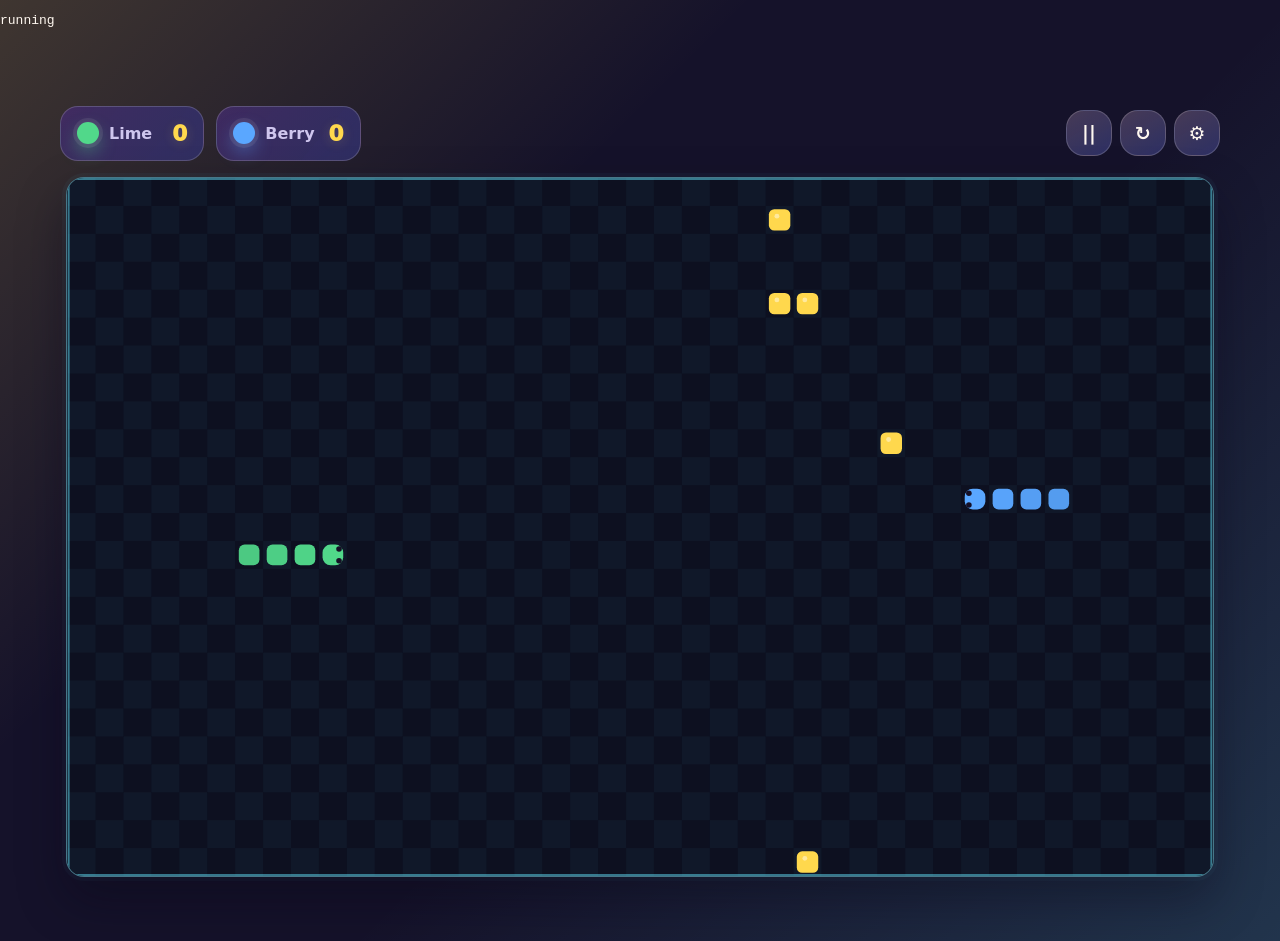
==== commit 2cc95ae1: "handle back button in browser" ====
--- a/tests/smoke/mobile-layout-smoke.html
+++ b/tests/smoke/mobile-layout-smoke.html
@@ -150,7 +150,13 @@
 
             setTimeout(() => {
               assert(canvas.toDataURL() !== beforeMove, "Expected D-pad to move manual snake.");
-              document.querySelector("#result").textContent = "mobile layout smoke ok";
+              window.history.back();
+
+              setTimeout(() => {
+                assert(!document.querySelector("#setupScreen").classList.contains("is-hidden"), "Expected browser back to show setup.");
+                assert(document.querySelector("#gameScreen").classList.contains("is-hidden"), "Expected browser back to hide game.");
+                document.querySelector("#result").textContent = "mobile layout smoke ok";
+              }, 100);
             }, 100);
           }, 100);
         }, 100);
--- a/styles/common.css
+++ b/styles/common.css
@@ -18,7 +18,7 @@
   --key-border: rgba(255, 248, 240, 0.18);
   --key-border-strong: rgba(98, 230, 255, 0.42);
   --canvas-bg: #0d1020;
-  --canvas-grid: rgba(255, 248, 240, 0.16);
+  --canvas-checker: rgba(98, 230, 255, 0.04);
   --canvas-border: rgba(98, 230, 255, 0.48);
   --overlay-bg: rgba(12, 10, 28, 0.78);
   --dead-snake: #8580a1;
@@ -64,7 +64,7 @@
   --key-border: rgba(36, 27, 52, 0.16);
   --key-border-strong: rgba(17, 184, 218, 0.4);
   --canvas-bg: #fff9df;
-  --canvas-grid: rgba(70, 53, 92, 0.22);
+  --canvas-checker: rgba(244, 91, 154, 0.06);
   --canvas-border: rgba(244, 91, 154, 0.42);
   --overlay-bg: rgba(255, 247, 215, 0.82);
   --dead-snake: #a39ab0;
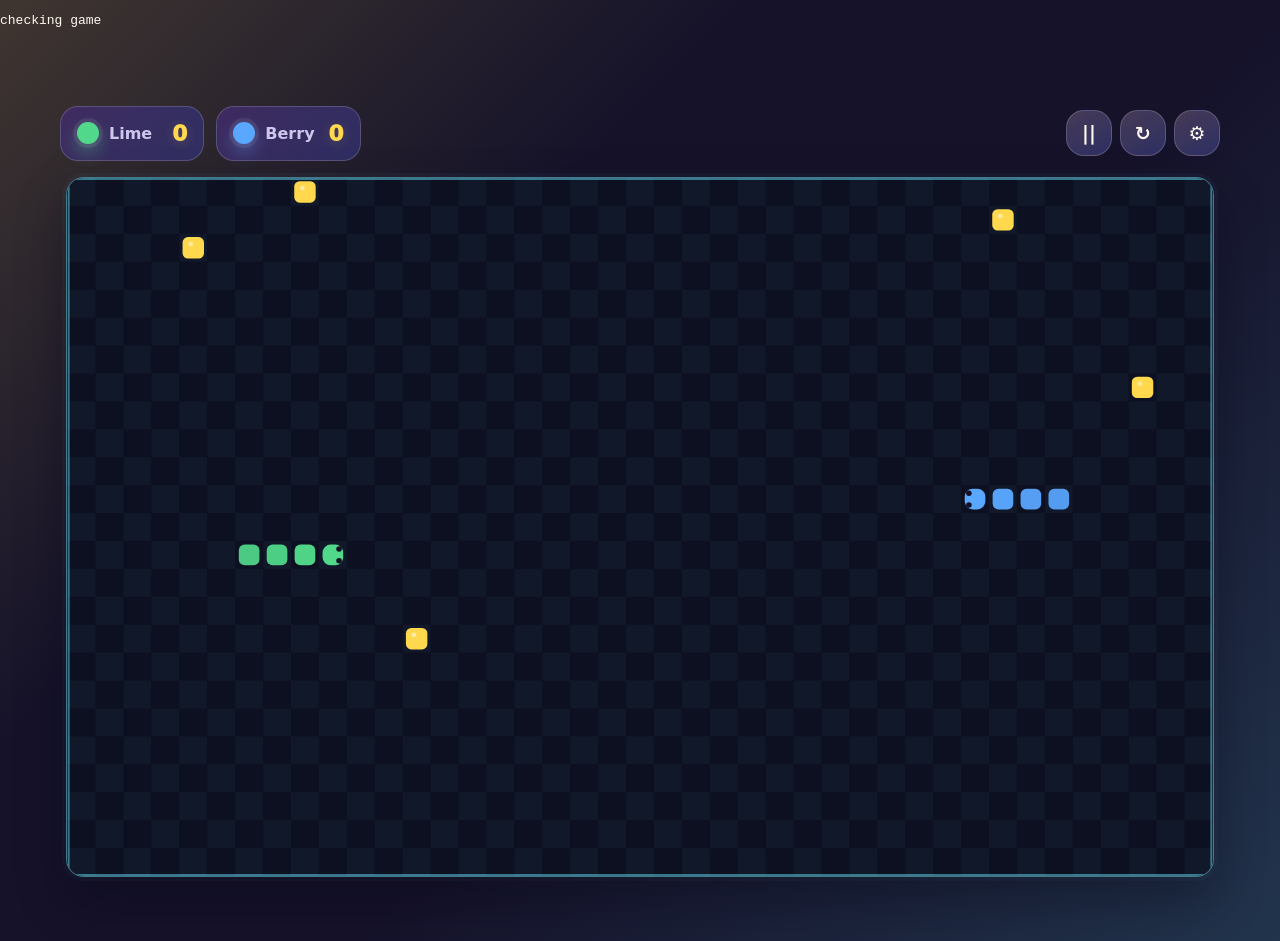
==== commit 61e15303: "back button on github pages" ====
--- a/tests/smoke/mobile-layout-smoke.html
+++ b/tests/smoke/mobile-layout-smoke.html
@@ -129,12 +129,14 @@
         "use strict";
 
         setTimeout(() => {
+          report("checking setup");
           assert(document.querySelectorAll(".color-swatch").length === 12, "Expected generated color swatches.");
           document.querySelector("#setupScreen").style.paddingBottom = "720px";
           window.scrollTo(0, document.body.scrollHeight);
           document.querySelector("#setupForm").requestSubmit();
 
           setTimeout(() => {
+            report("checking game");
             assert(document.documentElement.classList.contains("is-phone-mode"), "Expected phone mode.");
             assert(!document.querySelector("#gameScreen").classList.contains("is-hidden"), "Expected game screen.");
             assert(window.scrollY < 2, "Expected game start to reset page scroll.");
@@ -149,14 +151,15 @@
             document.querySelector('[data-dir="down"]').click();
 
             setTimeout(() => {
+              report("checking controls");
               assert(canvas.toDataURL() !== beforeMove, "Expected D-pad to move manual snake.");
-              window.history.back();
-
-              setTimeout(() => {
+              waitForHistoryReturn(() => {
+                report("checking back");
                 assert(!document.querySelector("#setupScreen").classList.contains("is-hidden"), "Expected browser back to show setup.");
                 assert(document.querySelector("#gameScreen").classList.contains("is-hidden"), "Expected browser back to hide game.");
                 document.querySelector("#result").textContent = "mobile layout smoke ok";
-              }, 100);
+              });
+              window.history.back();
             }, 100);
           }, 100);
         }, 100);
@@ -165,6 +168,10 @@
           if (!condition) {
             throw new Error(message);
           }
+        }
+
+        function report(message) {
+          document.querySelector("#result").textContent = message;
         }
 
         function hasCanvasInk(canvas) {
@@ -178,6 +185,37 @@
 
           return false;
         }
+
+        function waitForHistoryReturn(callback) {
+          let done = false;
+          const setupScreen = document.querySelector("#setupScreen");
+          const gameScreen = document.querySelector("#gameScreen");
+          const observer = new MutationObserver(finish);
+          const timeout = setTimeout(() => {
+            report("waiting for back");
+          }, 1000);
+
+          observer.observe(setupScreen, { attributes: true, attributeFilter: ["class"] });
+          observer.observe(gameScreen, { attributes: true, attributeFilter: ["class"] });
+          window.addEventListener("hashchange", finish);
+          window.addEventListener("popstate", finish);
+          finish();
+
+          function finish() {
+            const isSetupVisible = !setupScreen.classList.contains("is-hidden");
+            const isGameHidden = gameScreen.classList.contains("is-hidden");
+            if (done || !isSetupVisible || !isGameHidden) {
+              return;
+            }
+
+            done = true;
+            clearTimeout(timeout);
+            observer.disconnect();
+            window.removeEventListener("hashchange", finish);
+            window.removeEventListener("popstate", finish);
+            callback();
+          }
+        }
       })();
     </script>
   </body>
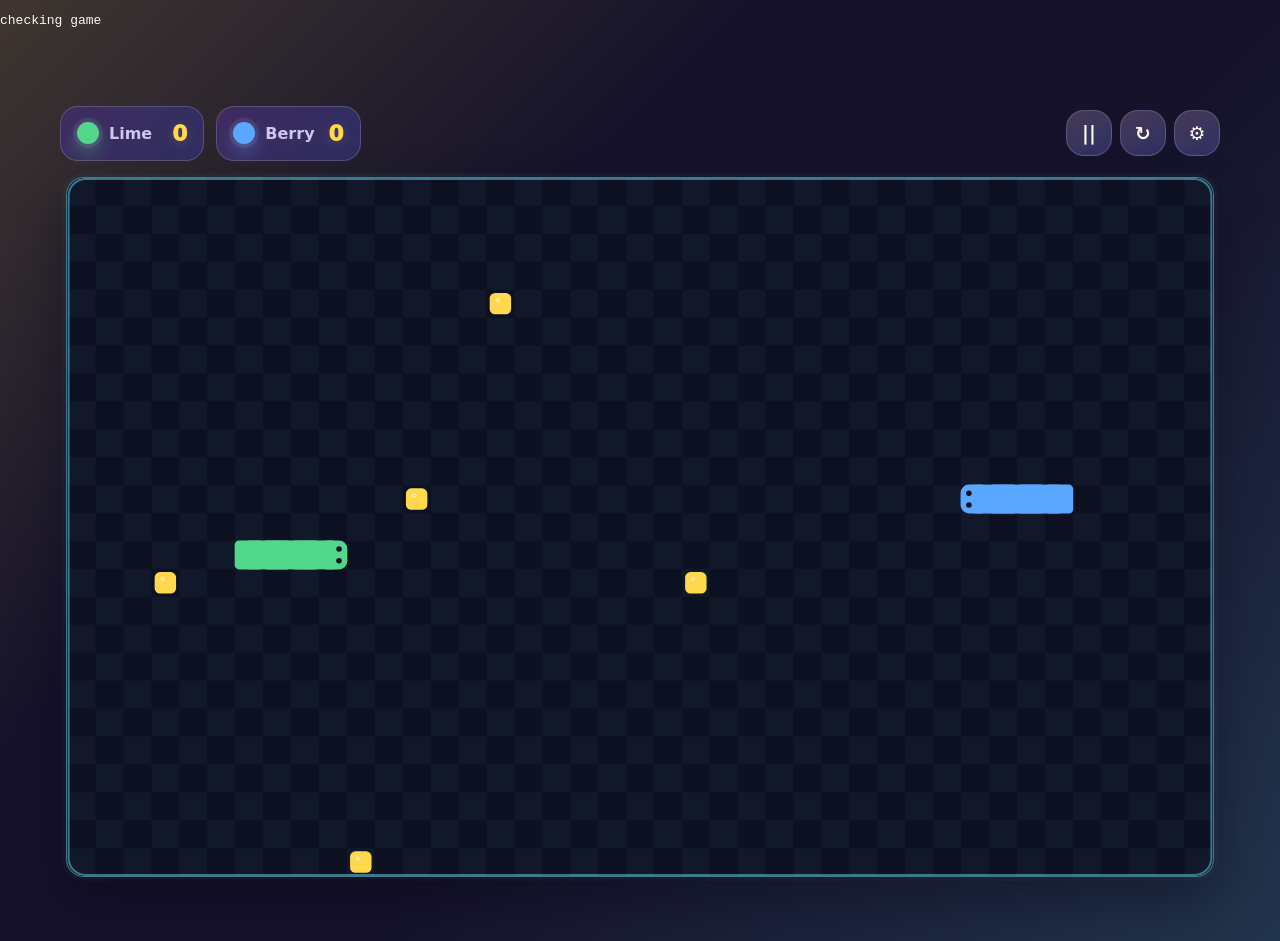
==== commit afc40452: "add ukrainian and uzbek" ====
--- a/tests/smoke/mobile-layout-smoke.html
+++ b/tests/smoke/mobile-layout-smoke.html
@@ -116,6 +116,8 @@
     <script src="../../dictionaries/greek.js"></script>
     <script src="../../dictionaries/italian.js"></script>
     <script src="../../dictionaries/russian.js"></script>
+    <script src="../../dictionaries/ukrainian.js"></script>
+    <script src="../../dictionaries/uzbek.js"></script>
     <script src="../../src/core/dictionary.js"></script>
     <script src="../../src/core/storage.js"></script>
     <script src="../../src/core/url-state.js"></script>
--- a/styles/setup.css
+++ b/styles/setup.css
@@ -265,7 +265,7 @@
 
 .color-swatch {
   width: 100%;
-  min-height: 36px;
+  aspect-ratio: 1;
   border: 1px solid var(--line);
   border-radius: var(--radius-small);
   background:
--- a/styles/game.css
+++ b/styles/game.css
@@ -138,6 +138,7 @@
 canvas {
   width: 100%;
   height: 100%;
+  border-radius: inherit;
   display: block;
 }
 
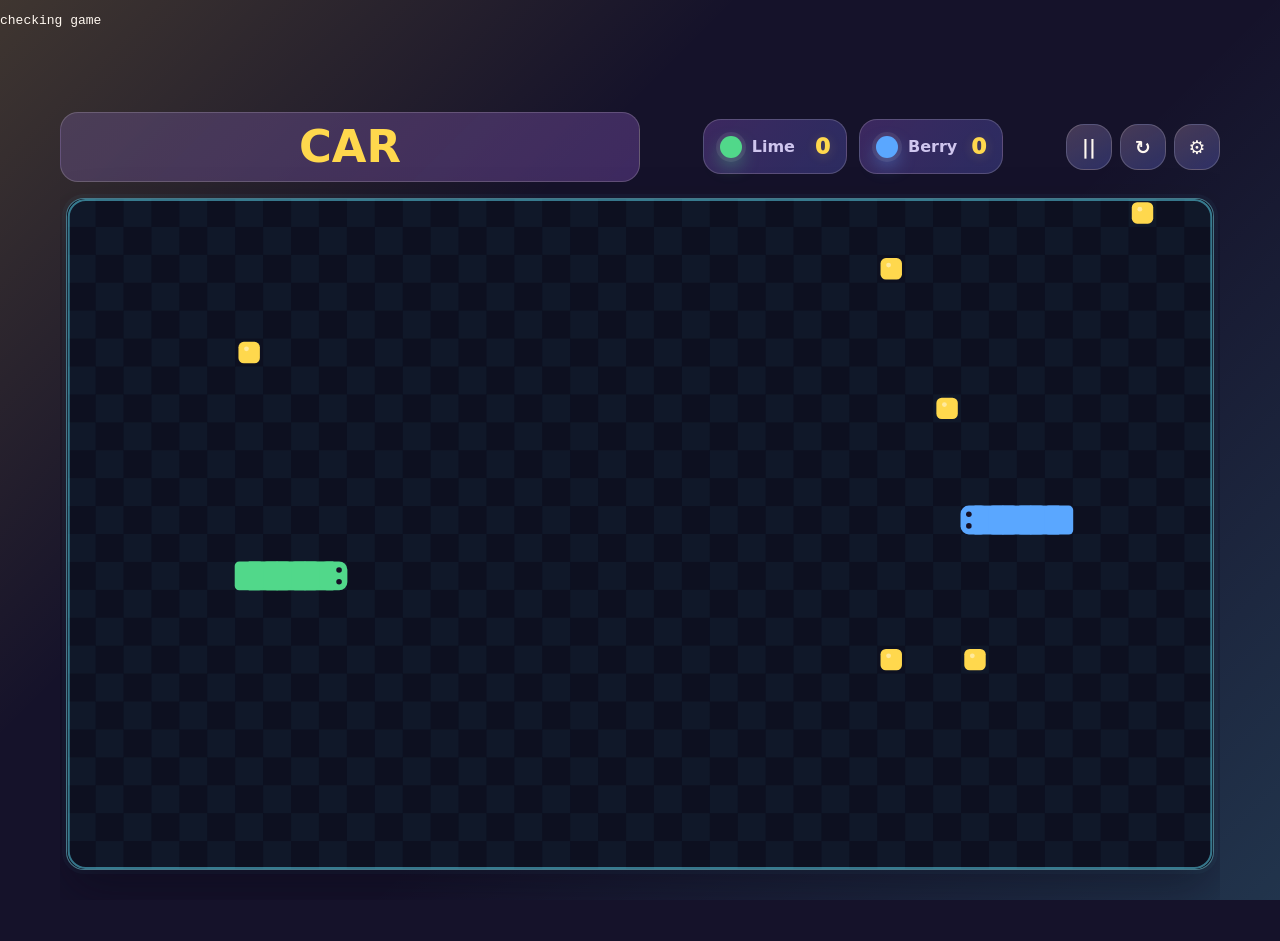
==== commit aac81ed5: "fix start bug" ====
--- a/tests/smoke/mobile-layout-smoke.html
+++ b/tests/smoke/mobile-layout-smoke.html
@@ -52,21 +52,14 @@
           <div class="settings-grid">
             <fieldset class="setting-picker setting-picker--two">
               <legend>Challenge</legend>
-              <label><input type="radio" name="challenge" value="classic" checked><span>Classic</span></label>
-              <label><input type="radio" name="challenge" value="reading"><span>Reading</span></label>
+              <label><input type="radio" name="challenge" value="classic"><span>Classic</span></label>
+              <label><input type="radio" name="challenge" value="reading" checked><span>Reading</span></label>
             </fieldset>
             <fieldset class="setting-picker setting-picker--three">
               <legend>Speed</legend>
               <label><input type="radio" name="speed" value="manual" checked><span>No auto</span></label>
               <label><input type="radio" name="speed" value="slow"><span>Slow</span></label>
               <label><input type="radio" name="speed" value="fast"><span>Fast</span></label>
-            </fieldset>
-            <fieldset class="setting-picker setting-picker--four">
-              <legend>Field size</legend>
-              <label><input type="radio" name="fieldSize" value="auto" checked><span>Auto</span></label>
-              <label><input type="radio" name="fieldSize" value="small"><span>Small</span></label>
-              <label><input type="radio" name="fieldSize" value="medium"><span>Medium</span></label>
-              <label><input type="radio" name="fieldSize" value="large"><span>Large</span></label>
             </fieldset>
             <label class="field setting-field" id="dictionaryField">
               <span>Dictionary</span>
@@ -133,6 +126,7 @@
         setTimeout(() => {
           report("checking setup");
           assert(document.querySelectorAll(".color-swatch").length === 12, "Expected generated color swatches.");
+          assert(!document.querySelector("#dictionarySelect").disabled, "Expected reading language to be enabled on first load.");
           document.querySelector("#setupScreen").style.paddingBottom = "720px";
           window.scrollTo(0, document.body.scrollHeight);
           document.querySelector("#setupForm").requestSubmit();
--- a/styles/common.css
+++ b/styles/common.css
@@ -30,12 +30,12 @@
   --font-mono: ui-monospace, SFMono-Regular, Menlo, Monaco, Consolas, monospace;
   --page-max-width: 1160px;
   --page-gutter: 32px;
-  --page-padding-block: 32px;
+  --page-padding-block: clamp(12px, 4vh, 32px);
   --radius: 18px;
   --radius-small: 12px;
   --spring: 180ms cubic-bezier(0.2, 1.55, 0.35, 1);
-  --control-height: 48px;
-  --primary-button-height: 54px;
+  --control-height: clamp(40px, 6.5vh, 48px);
+  --primary-button-height: clamp(44px, 7vh, 54px);
   --icon-button-size: 46px;
   --title-size: clamp(3rem, 9vw, 7rem);
   --game-title-size: clamp(2.2rem, 7vw, 4.8rem);
@@ -80,7 +80,9 @@
 
 html,
 body {
+  height: 100%;
   min-height: 100%;
+  overflow: hidden;
 }
 
 body {
@@ -91,6 +93,14 @@
     linear-gradient(135deg, rgba(255, 216, 77, 0.18), transparent 34%),
     linear-gradient(315deg, rgba(98, 230, 255, 0.16), transparent 42%),
     var(--bg);
+  -webkit-user-select: none;
+  user-select: none;
+}
+
+input[type="text"],
+textarea {
+  -webkit-user-select: text;
+  user-select: text;
 }
 
 button,
@@ -123,11 +133,13 @@
 
 .shell {
   width: min(var(--page-max-width), calc(100% - var(--page-gutter)));
-  min-height: 100vh;
+  height: var(--visible-viewport-height, 100dvh);
+  min-height: 0;
   margin: 0 auto;
   padding: var(--page-padding-block) 0;
   display: grid;
   place-items: center;
+  overflow: hidden;
 }
 
 .setup-screen,
@@ -294,7 +306,7 @@
   }
 
   :root.is-phone-mode .shell {
-    min-height: var(--visible-viewport-height, 100svh);
+    height: var(--visible-viewport-height, 100svh);
   }
 
   .primary-button {
--- a/styles/setup.css
+++ b/styles/setup.css
@@ -1,7 +1,8 @@
 .setup-screen {
+  max-height: 100%;
   display: grid;
   grid-template-columns: minmax(260px, 0.78fr) minmax(320px, 1.22fr);
-  gap: 32px;
+  gap: clamp(12px, 3vh, 32px);
   align-items: stretch;
 }
 
@@ -65,7 +66,7 @@
 
 .setup-form {
   display: grid;
-  gap: 16px;
+  gap: clamp(8px, 2vh, 16px);
 }
 
 fieldset {
@@ -77,7 +78,7 @@
 .mode-picker,
 .setting-picker {
   display: grid;
-  gap: 10px;
+  gap: clamp(6px, 1.25vh, 10px);
 }
 
 .mode-picker {
@@ -99,7 +100,7 @@
 .mode-picker legend,
 .setting-picker legend {
   grid-column: 1 / -1;
-  margin-bottom: 8px;
+  margin-bottom: clamp(2px, 1vh, 8px);
   color: var(--muted);
   font-size: 0.88rem;
   font-weight: 700;
@@ -118,7 +119,7 @@
 
 .mode-picker span,
 .setting-picker span {
-  min-height: 48px;
+  min-height: clamp(38px, 6vh, 48px);
   border: 1px solid var(--line);
   border-radius: var(--radius);
   background: var(--surface);
@@ -149,7 +150,7 @@
 .settings-grid {
   display: grid;
   grid-template-columns: repeat(2, minmax(0, 1fr));
-  gap: 16px;
+  gap: clamp(8px, 2vh, 16px);
 }
 
 .setting-picker--wide {
@@ -163,19 +164,19 @@
 .player-grid {
   display: grid;
   grid-template-columns: repeat(2, minmax(0, 1fr));
-  gap: 16px;
+  gap: clamp(8px, 2vh, 16px);
 }
 
 .player-panel {
   min-width: 0;
-  padding: 20px;
+  padding: clamp(12px, 2.5vh, 20px);
   border: 1px solid var(--line);
   border-radius: var(--radius);
   background:
     linear-gradient(160deg, rgba(98, 230, 255, 0.08), transparent 48%),
     var(--surface);
   display: grid;
-  gap: 18px;
+  gap: clamp(8px, 2.25vh, 18px);
 }
 
 .player-panel:hover {
@@ -210,7 +211,7 @@
 
 .field {
   display: grid;
-  gap: 8px;
+  gap: clamp(5px, 1vh, 8px);
   color: var(--muted);
   font-size: 0.88rem;
   font-weight: 700;
@@ -244,7 +245,7 @@
 }
 
 .color-field legend {
-  margin-bottom: 8px;
+  margin-bottom: clamp(5px, 1vh, 8px);
 }
 
 .color-options {
@@ -330,12 +331,26 @@
 
 @media (max-width: 840px) {
   .setup-screen {
+    height: 100%;
     grid-template-columns: 1fr;
+    grid-template-rows: auto auto;
+    align-content: center;
   }
 
   .setup-copy {
-    min-height: 290px;
-    padding: 26px;
+    height: clamp(96px, 14vh, 140px);
+    min-height: 0;
+    padding: 18px 26px;
+    justify-content: center;
+  }
+
+  .setup-copy .lede {
+    display: none;
+  }
+
+  .setup-copy h1 {
+    margin-bottom: 0;
+    font-size: clamp(2.75rem, 10vw, 4rem);
   }
 
   .setup-copy::after {
@@ -347,11 +362,11 @@
   }
 
   .player-grid {
-    grid-template-columns: 1fr;
+    grid-template-columns: repeat(2, minmax(0, 1fr));
   }
 
   .settings-grid {
-    grid-template-columns: 1fr;
+    grid-template-columns: repeat(2, minmax(0, 1fr));
   }
 
   .setting-picker--wide {
@@ -375,9 +390,15 @@
   }
 
   .setup-copy {
-    min-height: 240px;
+    height: clamp(96px, 14vh, 140px);
+    min-height: 0;
+    padding: 18px;
     border-left: 1px solid var(--line);
     border-right: 1px solid var(--line);
+  }
+
+  .player-grid {
+    grid-template-columns: 1fr;
   }
 
   .setup-copy::after {
@@ -388,3 +409,28 @@
     right: -86px;
   }
 }
+
+@media (max-width: 840px) and (max-height: 650px) {
+  .setup-screen {
+    gap: 8px;
+  }
+
+  .setup-copy {
+    height: 48px;
+    padding: 8px 18px;
+  }
+
+  .setup-copy .eyebrow {
+    display: none;
+  }
+
+  .setup-copy h1 {
+    font-size: 2rem;
+  }
+}
+
+@media (max-width: 840px) and (max-height: 540px) {
+  .setup-copy {
+    display: none;
+  }
+}
